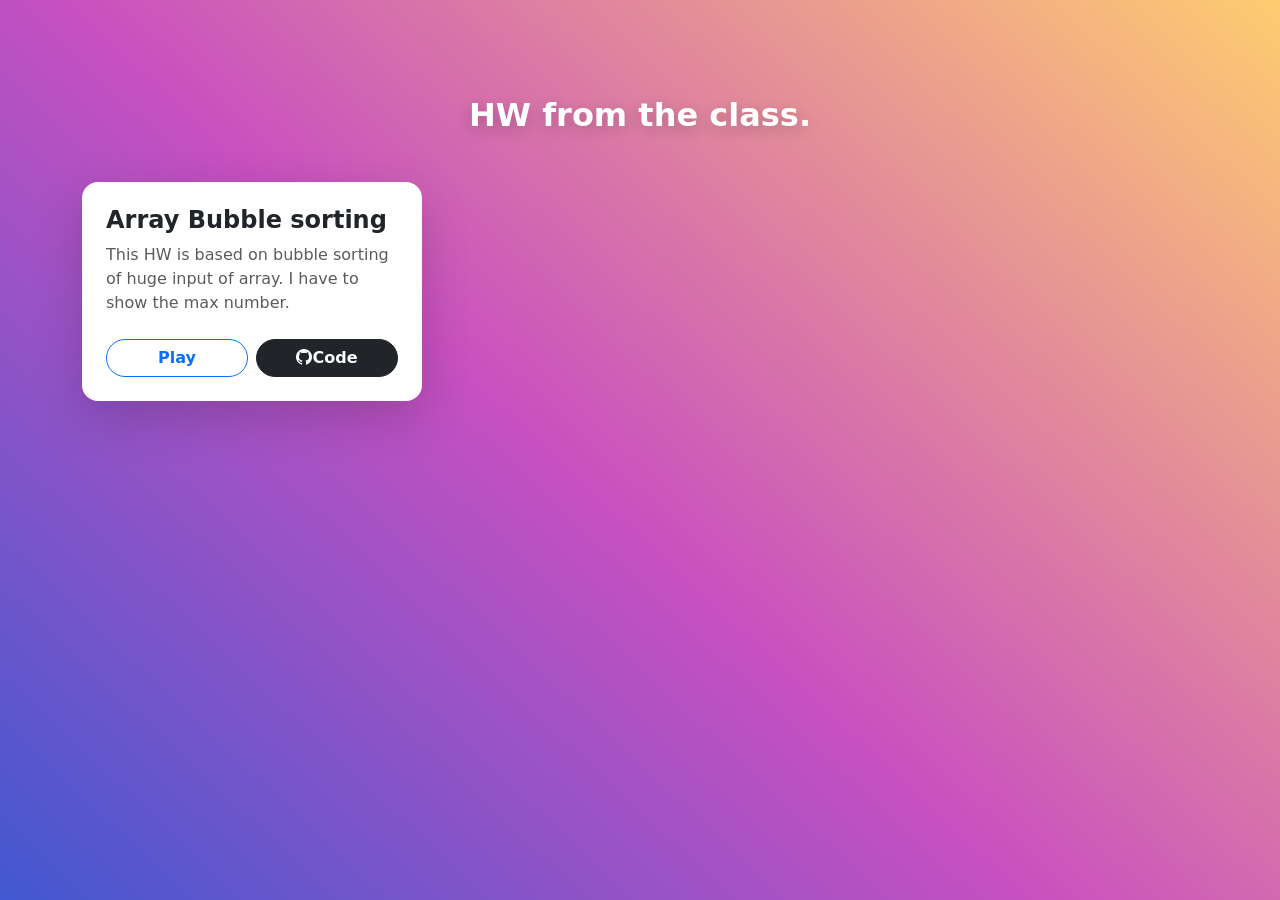
==== subpages/hw-page.html @ 1ea21357 "added a subpage, folder, and a hw project" ====
<!DOCTYPE html>
<html lang="en">
<head>
    <meta charset="UTF-8">
    <meta name="viewport" content="width=device-width, initial-scale=1.0">
    <title>HW | class</title>
    <link href="https://cdn.jsdelivr.net/npm/bootstrap@5.3.0/dist/css/bootstrap.min.css" rel="stylesheet">
    <link rel="stylesheet" href="https://cdn.jsdelivr.net/npm/bootstrap-icons@1.11.1/font/bootstrap-icons.css">
    <link rel="stylesheet" href="../style.css">
</head>
<body>
    <section id="projects" class="container py-5 my-5">
        <h2 class="text-center mb-5 fw-bold text-white text-shadow hidden">HW from the class.</h2>
        <div class="row g-5">
            <div class="col-md-4 hidd   en">
                <div class="card project-card h-100 border-0 rounded-4 shadow-lg overflow-hidden">
                    <div class="hover-img">
                        <!-- <img src="https://via.placeholder.com/600x400/FF5E7E/ffffff?text=Budget+Tracker" class="card-img-top" alt="Budget Tracker"> -->
                    </div>
                    <div class="card-body d-flex flex-column p-4">
                        <h5 class="card-title fw-bold fs-4">Array Bubble sorting</h5>
                        <p class="card-text text-muted mb-4">This HW is based on bubble sorting of huge input of array. I have to show the max number.</p>
                        <div class="mt-auto d-flex gap-2">
                            <a href="../projects/hw/100-array-sorting-2-max/text2array-hw.html" class="btn btn-outline-primary fw-bold rounded-pill w-100">Play</a>
                            <a href="#" class="btn btn-dark fw-bold rounded-pill w-100"><i class="bi bi-github"></i>Code</a>
                        </div>
                    </div>
                </div>
            </div>
        </div>

    </section>




    <script src="https://cdn.jsdelivr.net/npm/bootstrap@5.3.0/dist/js/bootstrap.bundle.min.js"></script>
    <script src="../script.js"></script>
</body>
</html>
---- style.css ----
/* Vibrant Static Background */
body {
    background-color: #4158D0;
    background-image: linear-gradient(43deg, #4158D0 0%, #C850C0 46%, #FFCC70 100%);
    background-attachment: fixed;
    font-family: 'Inter', system-ui, sans-serif;
    overflow-x: hidden;
}

/* Typography Utilities */
.text-shadow {
    text-shadow: 0 4px 15px rgba(0,0,0,0.2);
}

/* Navbar Customization */
.custom-nav {
    background: rgba(0, 0, 0, 0.8);
    backdrop-filter: blur(10px); 
    /* Added transform to the transition list for smooth sliding */
    transition: transform 0.3s ease-in-out, background 0.3s ease; 
}

/* New class to hide the navbar */
.nav-hidden {
    transform: translateY(-100%);
}

.nav-link {
    transition: color 0.3s ease;
}

.nav-link:hover {
    color: #FFCC70 !important;
}

.nav-link {
    transition: color 0.3s ease;
}

.nav-link:hover {
    color: #FFCC70 !important;
}

/* Buttons */
.hover-btn {
    transition: transform 0.3s ease, box-shadow 0.3s ease;
}

.hover-btn:hover {
    transform: translateY(-5px);
    box-shadow: 0 15px 25px rgba(0,0,0,0.3) !important;
}

/* Project Cards */
.project-card {
    transition: transform 0.4s cubic-bezier(0.175, 0.885, 0.32, 1.275), box-shadow 0.4s ease;
}

.project-card:hover {
    transform: translateY(-15px);
    box-shadow: 0 25px 40px rgba(0,0,0,0.4) !important;
}

.hover-img {
    overflow: hidden;
}

.hover-img img {
    transition: transform 0.6s ease;
}

.project-card:hover .hover-img img {
    transform: scale(1.1);
}

/* Footer Social Icons */
.social-icon {
    transition: transform 0.3s ease, color 0.3s ease;
    display: inline-block;
}

.social-icon:hover {
    transform: translateY(-8px);
    color: #FFCC70 !important;
}

/* Scroll Reveal Classes */
.hidden {
    opacity: 0;
    transform: translateY(50px);
    transition: all 0.8s cubic-bezier(0.5, 0, 0, 1);
}

.show {
    opacity: 1;
    transform: translateY(0);
}

/* Staggered transition delays for grid items */
.row .col-md-4:nth-child(2) { transition-delay: 200ms; }
.row .col-md-4:nth-child(3) { transition-delay: 400ms; }



/* Custom Photo Frame in About Section */
.custom-frame {
    box-shadow: 0 10px 20px rgba(0,0,0,0.15) !important;
    transform: rotate(-3deg);
    transition: transform 0.4s cubic-bezier(0.175, 0.885, 0.32, 1.275), box-shadow 0.4s ease;
    max-width: 250px; /* Keeps the photo from getting too huge on big screens */
}

.custom-frame:hover {
    transform: rotate(0deg) scale(1.05);
    box-shadow: 0 15px 25px rgba(0,0,0,0.25) !important;
}
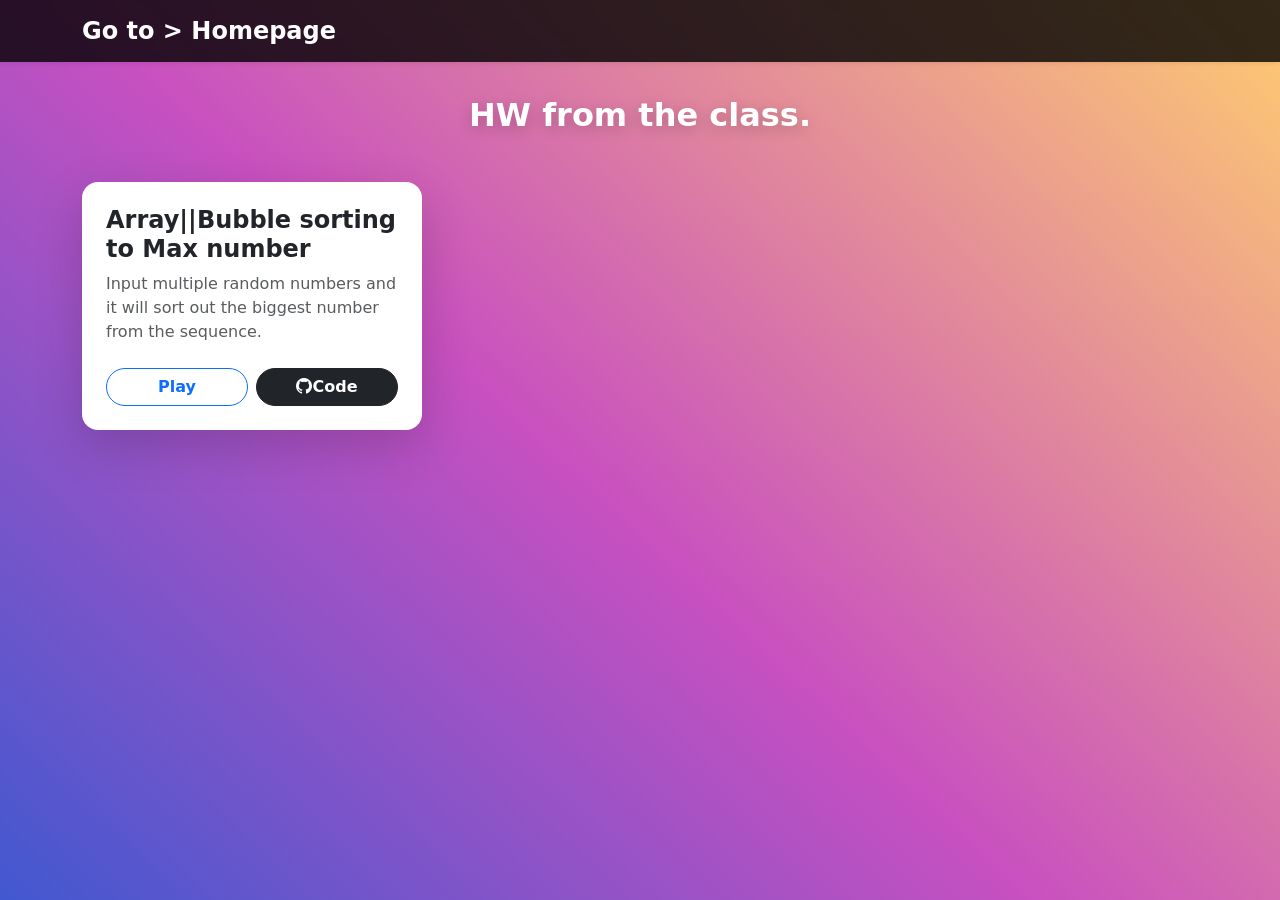
==== commit 8f3cb32b: "minor modification hw-page.html" ====
--- a/subpages/hw-page.html
+++ b/subpages/hw-page.html
@@ -9,6 +9,16 @@
     <link rel="stylesheet" href="../style.css">
 </head>
 <body>
+    <nav class="navbar navbar-expand-lg navbar-dark fixed-top custom-nav shadow-sm">
+        <div class="container">
+            <a class="navbar-brand fw-bold fs-4" href="../index.html">Go to > Homepage</a>
+            <button class="navbar-toggler" type="button" data-bs-toggle="collapse" data-bs-target="#navbarNav">
+                <span class="navbar-toggler-icon"></span>
+            </button>
+        </div>
+    </nav>
+
+
     <section id="projects" class="container py-5 my-5">
         <h2 class="text-center mb-5 fw-bold text-white text-shadow hidden">HW from the class.</h2>
         <div class="row g-5">
@@ -18,8 +28,8 @@
                         <!-- <img src="https://via.placeholder.com/600x400/FF5E7E/ffffff?text=Budget+Tracker" class="card-img-top" alt="Budget Tracker"> -->
                     </div>
                     <div class="card-body d-flex flex-column p-4">
-                        <h5 class="card-title fw-bold fs-4">Array Bubble sorting</h5>
-                        <p class="card-text text-muted mb-4">This HW is based on bubble sorting of huge input of array. I have to show the max number.</p>
+                        <h5 class="card-title fw-bold fs-4">Array||Bubble sorting to Max number</h5>
+                        <p class="card-text text-muted mb-4">Input multiple random numbers and it will sort out the biggest number from the sequence.</p>
                         <div class="mt-auto d-flex gap-2">
                             <a href="../projects/hw/100-array-sorting-2-max/text2array-hw.html" class="btn btn-outline-primary fw-bold rounded-pill w-100">Play</a>
                             <a href="#" class="btn btn-dark fw-bold rounded-pill w-100"><i class="bi bi-github"></i>Code</a>
